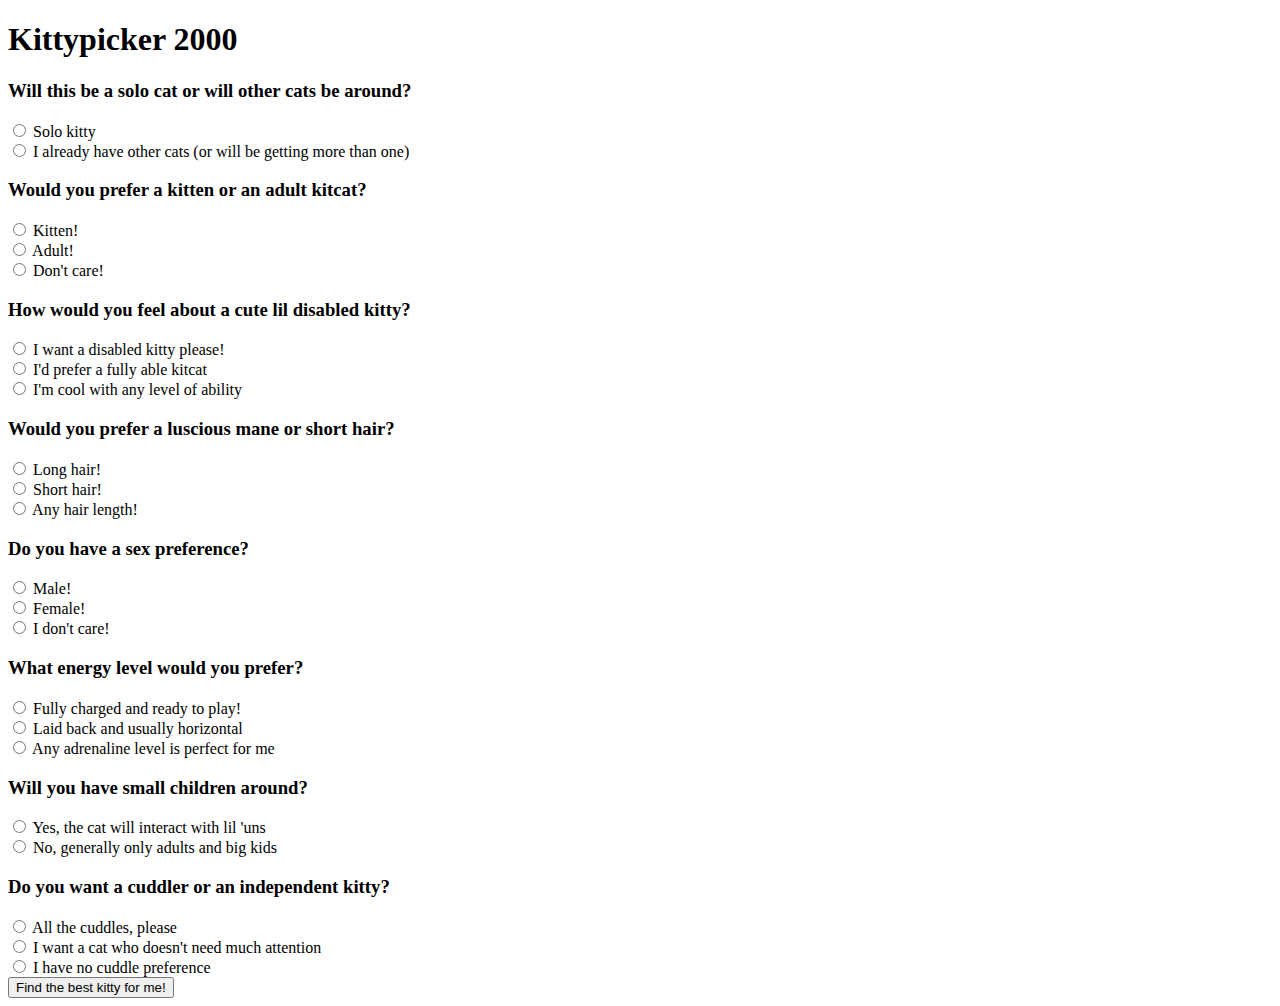
==== index.html @ fe117e65 "first commit" ====
<!DOCTYPE html>
<html lang="en" dir="ltr">
    <head>
        <meta charset="utf-8" />
        <title>Pick yo' kitty!</title>
        <script src="https://ajax.googleapis.com/ajax/libs/jquery/3.4.1/jquery.min.js"></script>
        <script src="./test.js"></script>
    </head>
    <body>
        <h1>Kittypicker 2000</h1>
        <div id="questions">
            <div class="question">
                <h3>Will this be a solo cat or will other cats be around?</h3>
                <input type="radio" name="good_with_other_cats" value="false" />
                Solo kitty <br />
                <input type="radio" name="good_with_other_cats" value="true" />
                I already have other cats (or will be getting more than one)<br />
            </div>
            <div class="question">
                <h3>Would you prefer a kitten or an adult kitcat?</h3>
                <input type="radio" name="kitten" value="true" /> Kitten!<br />
                <input type="radio" name="kitten" value="false" /> Adult!<br />
                <input type="radio" name="kitten" value="either" /> Don't
                care!<br />
            </div>
            <div class="question">
                <h3>How would you feel about a cute lil disabled kitty?</h3>
                <input type="radio" name="disabled" value="true" /> I want a
                disabled kitty please!<br />
                <input type="radio" name="disabled" value="false" /> I'd prefer
                a fully able kitcat<br />
                <input type="radio" name="disabled" value="either" /> I'm cool
                with any level of ability<br />
            </div>
            <div class="question">
                <h3>Would you prefer a luscious mane or short hair?</h3>
                <input type="radio" name="long_hair" value="true" /> Long
                hair!<br />
                <input type="radio" name="long_hair" value="false" /> Short
                hair!<br />
                <input type="radio" name="long_hair" value="either" /> Any hair
                length!<br />
            </div>
            <div class="question">
                <h3>Do you have a sex preference?</h3>
                <input type="radio" name="male" value="true" /> Male!<br />
                <input type="radio" name="male" value="false" /> Female!<br />
                <input type="radio" name="male" value="either" /> I don't
                care!<br />
            </div>
            <div class="question">
                <h3>What energy level would you prefer?</h3>
                <input type="radio" name="energetic" value="true" /> Fully
                charged and ready to play!<br />
                <input type="radio" name="energetic" value="false" /> Laid back
                and usually horizontal<br />
                <input type="radio" name="energetic" value="either" /> Any
                adrenaline level is perfect for me<br />
            </div>
            <div class="question">
                <h3>Will you have small children around?</h3>
                <input type="radio" name="good_with_kids" value="true" /> Yes,
                the cat will interact with lil 'uns<br />
                <input type="radio" name="good_with_kids" value="false" /> No,
                generally only adults and big kids<br />
            </div>
            <div class="question">
                <h3>Do you want a cuddler or an independent kitty?</h3>
                <input type="radio" name="cuddler" value="true" /> All the
                cuddles, please<br />
                <input type="radio" name="cuddler" value="false" /> I want a cat
                who doesn't need much attention<br />
                <input type="radio" name="cuddler" value="either" /> I have no
                cuddle preference<br />
            </div>
        </div>
        <button onclick="find_best_cat()">Find the best kitty for me!</button>
    </body>
</html>
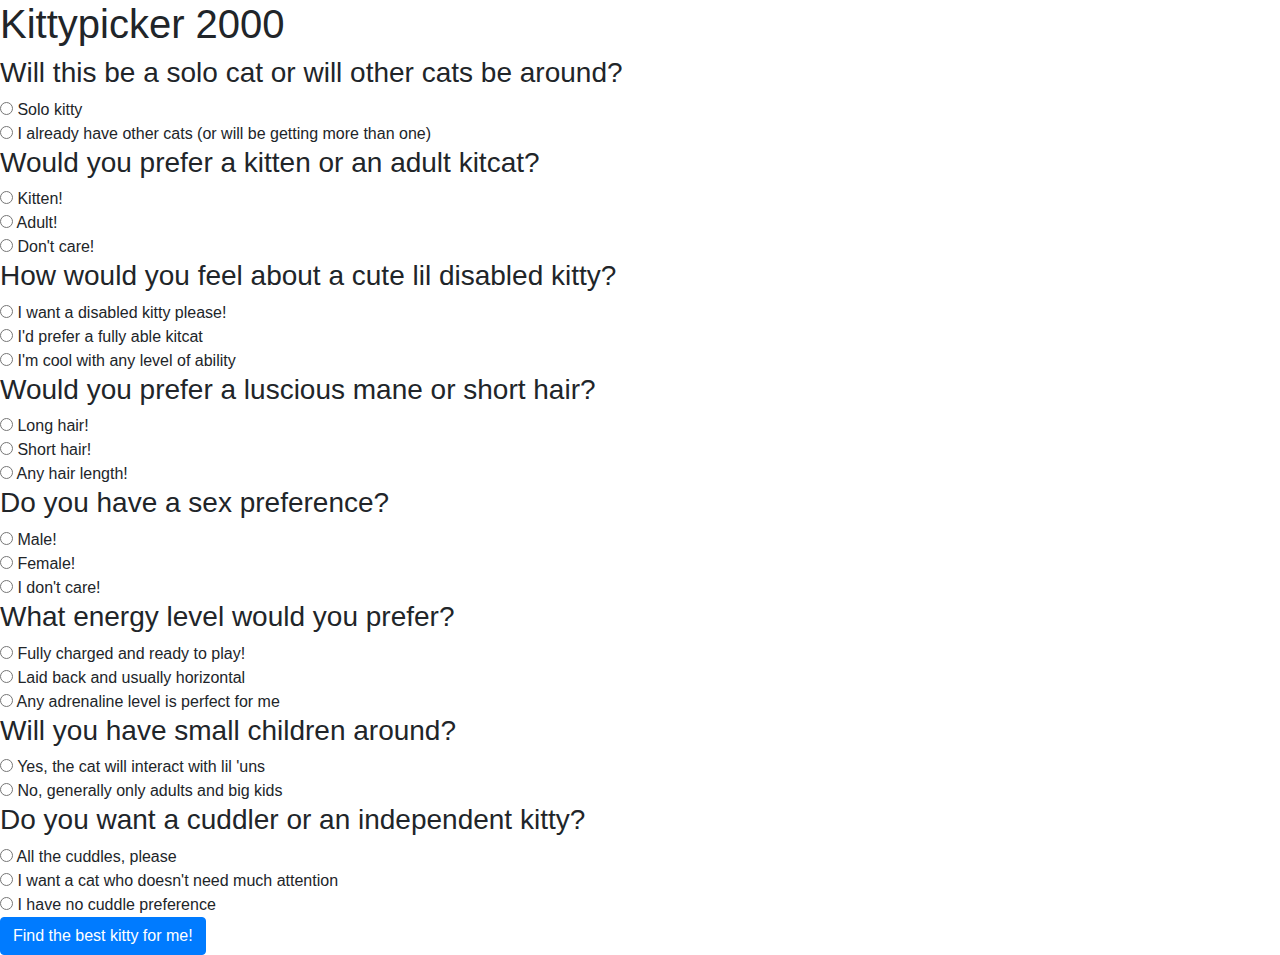
==== commit 0d0d6f78: "added bootstrap" ====
--- a/index.html
+++ b/index.html
@@ -2,9 +2,21 @@
 <html lang="en" dir="ltr">
     <head>
         <meta charset="utf-8" />
-        <title>Pick yo' kitty!</title>
+        <meta
+            name="viewport"
+            content="width=device-width, initial-scale=1, shrink-to-fit=no"
+        />
+        <link
+            rel="stylesheet"
+            href="https://stackpath.bootstrapcdn.com/bootstrap/4.4.1/css/bootstrap.min.css"
+            integrity="sha384-Vkoo8x4CGsO3+Hhxv8T/Q5PaXtkKtu6ug5TOeNV6gBiFeWPGFN9MuhOf23Q9Ifjh"
+            crossorigin="anonymous"
+        />
         <script src="https://ajax.googleapis.com/ajax/libs/jquery/3.4.1/jquery.min.js"></script>
         <script src="./test.js"></script>
+        <link rel="icon" href="./favicon.ico" type="image/x-icon" />
+        <link rel="stylesheet" href="./style.css" />
+        <title>Pick yo' kitty!</title>
     </head>
     <body>
         <h1>Kittypicker 2000</h1>
@@ -73,7 +85,14 @@
                 <input type="radio" name="cuddler" value="either" /> I have no
                 cuddle preference<br />
             </div>
+            <button
+                type="button"
+                class="btn btn-primary"
+                onclick="find_best_cat()"
+            >
+                Find the best kitty for me!
+            </button>
         </div>
-        <button onclick="find_best_cat()">Find the best kitty for me!</button>
+        <div id="ranked-cats"></div>
     </body>
 </html>
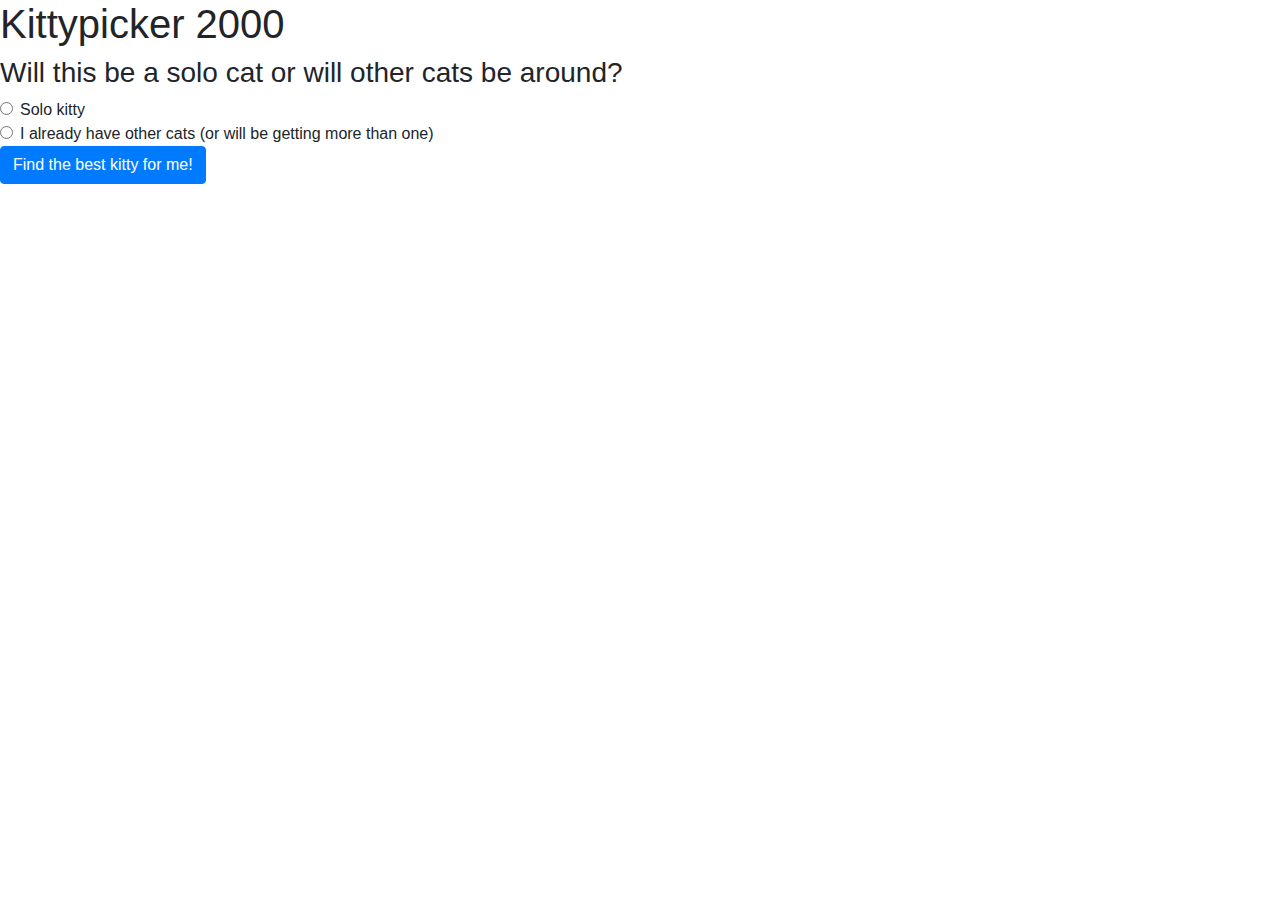
==== commit 001d8854: "use bootstrap radio form, only doing one question for now, just have to type in the others" ====
--- a/index.html
+++ b/index.html
@@ -13,15 +13,15 @@
             crossorigin="anonymous"
         />
         <script src="https://ajax.googleapis.com/ajax/libs/jquery/3.4.1/jquery.min.js"></script>
-        <script src="./test.js"></script>
         <link rel="icon" href="./favicon.ico" type="image/x-icon" />
         <link rel="stylesheet" href="./style.css" />
         <title>Pick yo' kitty!</title>
     </head>
     <body>
         <h1>Kittypicker 2000</h1>
-        <div id="questions">
-            <div class="question">
+        <div id="questions-area">
+            <div id="questions">
+                <!-- <div class="question">
                 <h3>Will this be a solo cat or will other cats be around?</h3>
                 <input type="radio" name="good_with_other_cats" value="false" />
                 Solo kitty <br />
@@ -84,6 +84,7 @@
                 who doesn't need much attention<br />
                 <input type="radio" name="cuddler" value="either" /> I have no
                 cuddle preference<br />
+            </div> -->
             </div>
             <button
                 type="button"
@@ -94,5 +95,7 @@
             </button>
         </div>
         <div id="ranked-cats"></div>
+
+        <script src="./test.js"></script>
     </body>
 </html>
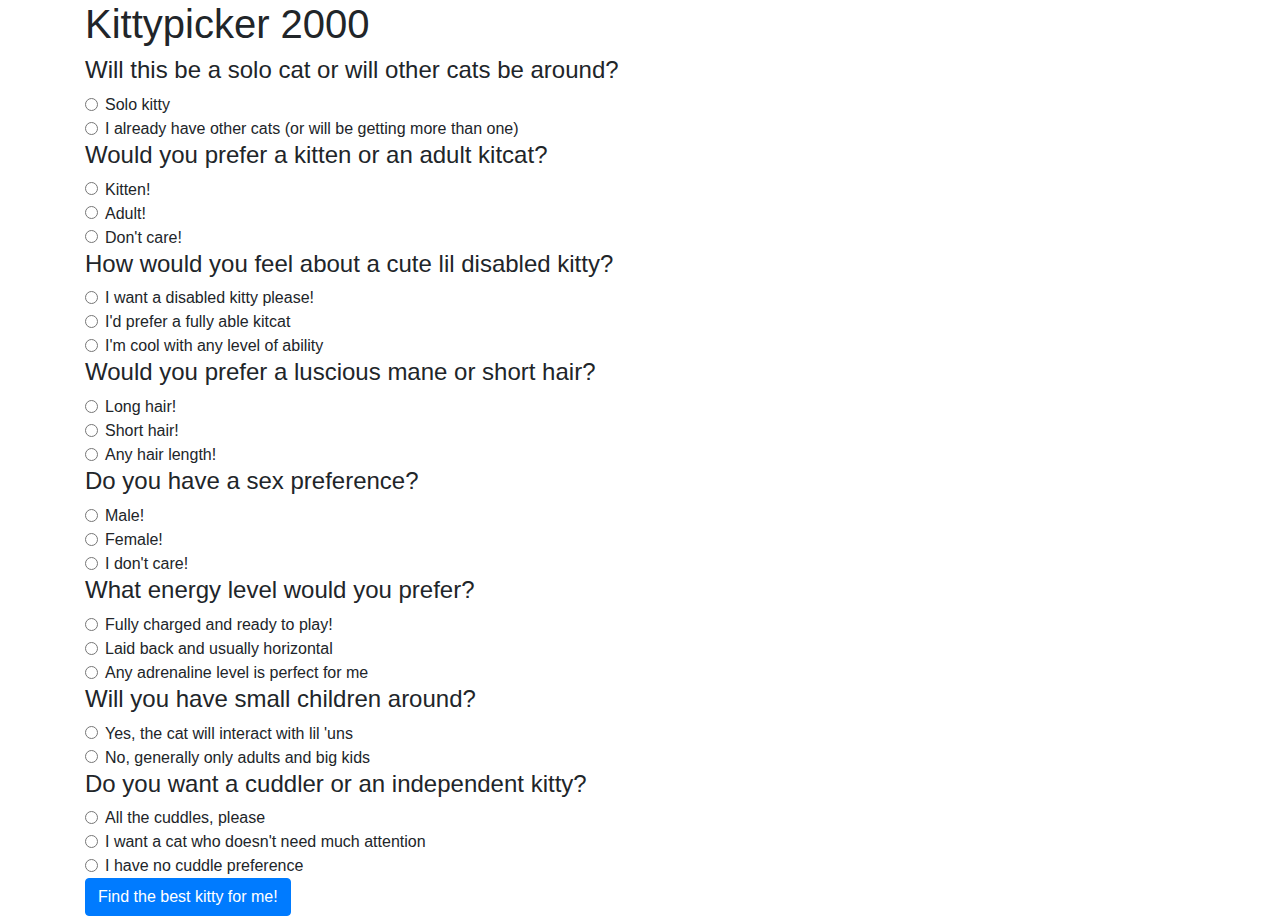
==== commit 7a823fce: "added all questions" ====
--- a/index.html
+++ b/index.html
@@ -18,83 +18,20 @@
         <title>Pick yo' kitty!</title>
     </head>
     <body>
-        <h1>Kittypicker 2000</h1>
-        <div id="questions-area">
-            <div id="questions">
-                <!-- <div class="question">
-                <h3>Will this be a solo cat or will other cats be around?</h3>
-                <input type="radio" name="good_with_other_cats" value="false" />
-                Solo kitty <br />
-                <input type="radio" name="good_with_other_cats" value="true" />
-                I already have other cats (or will be getting more than one)<br />
+        <div class="container">
+            <h1>Kittypicker 2000</h1>
+            <div id="questions-area">
+                <div id="questions"></div>
+                <button
+                    type="button"
+                    class="btn btn-primary"
+                    onclick="find_best_cat()"
+                >
+                    Find the best kitty for me!
+                </button>
             </div>
-            <div class="question">
-                <h3>Would you prefer a kitten or an adult kitcat?</h3>
-                <input type="radio" name="kitten" value="true" /> Kitten!<br />
-                <input type="radio" name="kitten" value="false" /> Adult!<br />
-                <input type="radio" name="kitten" value="either" /> Don't
-                care!<br />
-            </div>
-            <div class="question">
-                <h3>How would you feel about a cute lil disabled kitty?</h3>
-                <input type="radio" name="disabled" value="true" /> I want a
-                disabled kitty please!<br />
-                <input type="radio" name="disabled" value="false" /> I'd prefer
-                a fully able kitcat<br />
-                <input type="radio" name="disabled" value="either" /> I'm cool
-                with any level of ability<br />
-            </div>
-            <div class="question">
-                <h3>Would you prefer a luscious mane or short hair?</h3>
-                <input type="radio" name="long_hair" value="true" /> Long
-                hair!<br />
-                <input type="radio" name="long_hair" value="false" /> Short
-                hair!<br />
-                <input type="radio" name="long_hair" value="either" /> Any hair
-                length!<br />
-            </div>
-            <div class="question">
-                <h3>Do you have a sex preference?</h3>
-                <input type="radio" name="male" value="true" /> Male!<br />
-                <input type="radio" name="male" value="false" /> Female!<br />
-                <input type="radio" name="male" value="either" /> I don't
-                care!<br />
-            </div>
-            <div class="question">
-                <h3>What energy level would you prefer?</h3>
-                <input type="radio" name="energetic" value="true" /> Fully
-                charged and ready to play!<br />
-                <input type="radio" name="energetic" value="false" /> Laid back
-                and usually horizontal<br />
-                <input type="radio" name="energetic" value="either" /> Any
-                adrenaline level is perfect for me<br />
-            </div>
-            <div class="question">
-                <h3>Will you have small children around?</h3>
-                <input type="radio" name="good_with_kids" value="true" /> Yes,
-                the cat will interact with lil 'uns<br />
-                <input type="radio" name="good_with_kids" value="false" /> No,
-                generally only adults and big kids<br />
-            </div>
-            <div class="question">
-                <h3>Do you want a cuddler or an independent kitty?</h3>
-                <input type="radio" name="cuddler" value="true" /> All the
-                cuddles, please<br />
-                <input type="radio" name="cuddler" value="false" /> I want a cat
-                who doesn't need much attention<br />
-                <input type="radio" name="cuddler" value="either" /> I have no
-                cuddle preference<br />
-            </div> -->
-            </div>
-            <button
-                type="button"
-                class="btn btn-primary"
-                onclick="find_best_cat()"
-            >
-                Find the best kitty for me!
-            </button>
+            <div id="ranked-cats"></div>
         </div>
-        <div id="ranked-cats"></div>
 
         <script src="./test.js"></script>
     </body>
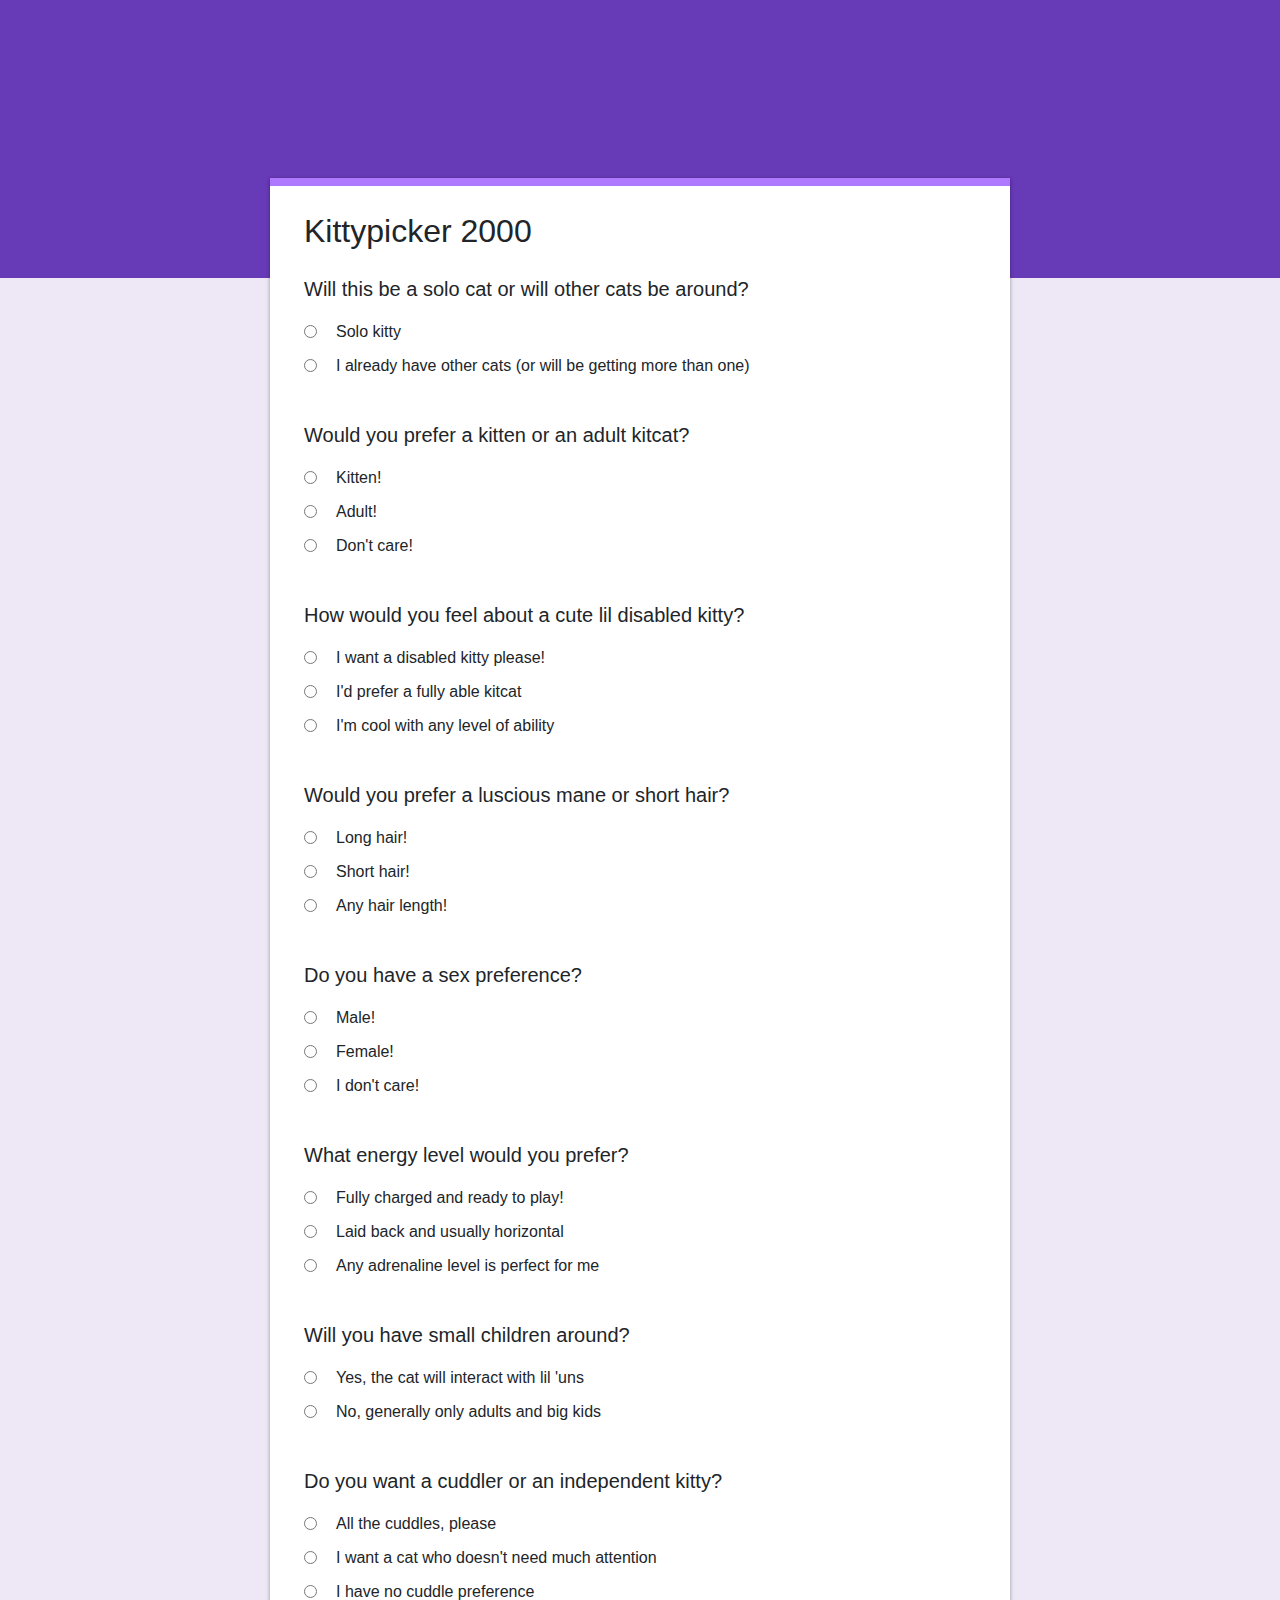
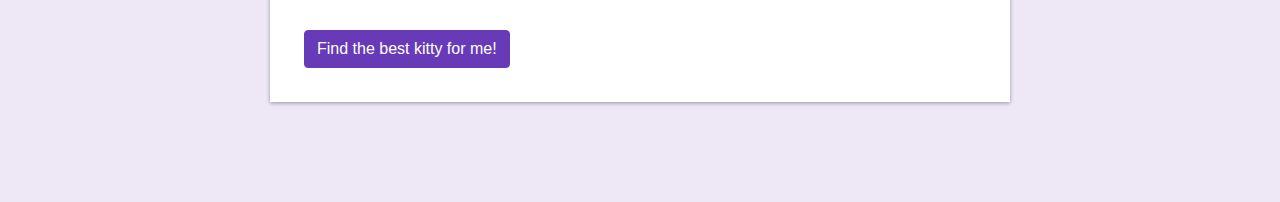
==== commit 9b361b2b: "styling" ====
--- a/index.html
+++ b/index.html
@@ -18,19 +18,23 @@
         <title>Pick yo' kitty!</title>
     </head>
     <body>
+        <div class="top-bar"></div>
         <div class="container">
-            <h1>Kittypicker 2000</h1>
-            <div id="questions-area">
-                <div id="questions"></div>
-                <button
-                    type="button"
-                    class="btn btn-primary"
-                    onclick="find_best_cat()"
-                >
-                    Find the best kitty for me!
-                </button>
+            <div class="col-8 main-area">
+                <div class="decorative-bar"></div>
+                <h2>Kittypicker 2000</h2>
+                <div id="questions-area">
+                    <div id="questions"></div>
+                    <button
+                        type="button"
+                        class="btn btn-primary"
+                        onclick="find_best_cat()"
+                    >
+                        Find the best kitty for me!
+                    </button>
+                </div>
+                <div id="ranked-cats"></div>
             </div>
-            <div id="ranked-cats"></div>
         </div>
 
         <script src="./test.js"></script>
--- a/style.css
+++ b/style.css
@@ -0,0 +1,76 @@
+html {
+    --background-color: #ede7f6;
+    --primary-color: rgb(103, 58, 183);
+    --dark-primary: rgb(80, 46, 140);
+}
+
+body {
+    background-color: var(--background-color);
+}
+
+.btn-primary {
+    background-color: var(--primary-color);
+    border-color: var(--primary-color);
+}
+.btn-primary:hover {
+    background-color: var(--dark-primary);
+    border-color: var(--dark-primary);
+}
+
+.top-bar {
+    background-color: var(--primary-color);
+    height: 278px;
+    position: absolute;
+    width: 100%;
+    z-index: -1;
+}
+
+.container {
+    z-index: 1;
+    padding-top: 178px;
+}
+
+.main-area {
+    background-color: white;
+    box-shadow: 0 1px 4px 0 rgba(0, 0, 0, 0.37);
+    margin: 0 auto 100px;
+    padding: 34px;
+}
+
+.decorative-bar {
+    width: 100%;
+    height: 8px;
+    background-color: rgb(174, 121, 255);
+    position: absolute;
+    top: 0;
+    left: 0;
+}
+
+.question {
+    padding: 16px 0;
+}
+
+.question-text {
+    font-size: 20px;
+}
+
+.answer {
+    margin: 10px 0;
+}
+
+.answer-text {
+    margin-left: 12px;
+}
+
+@media (max-width: 660px) {
+    .top-bar {
+        height: 122px;
+    }
+    .container {
+        padding-top: 73px;
+    }
+}
+
+.best-cat-img {
+    height: 200px;
+}
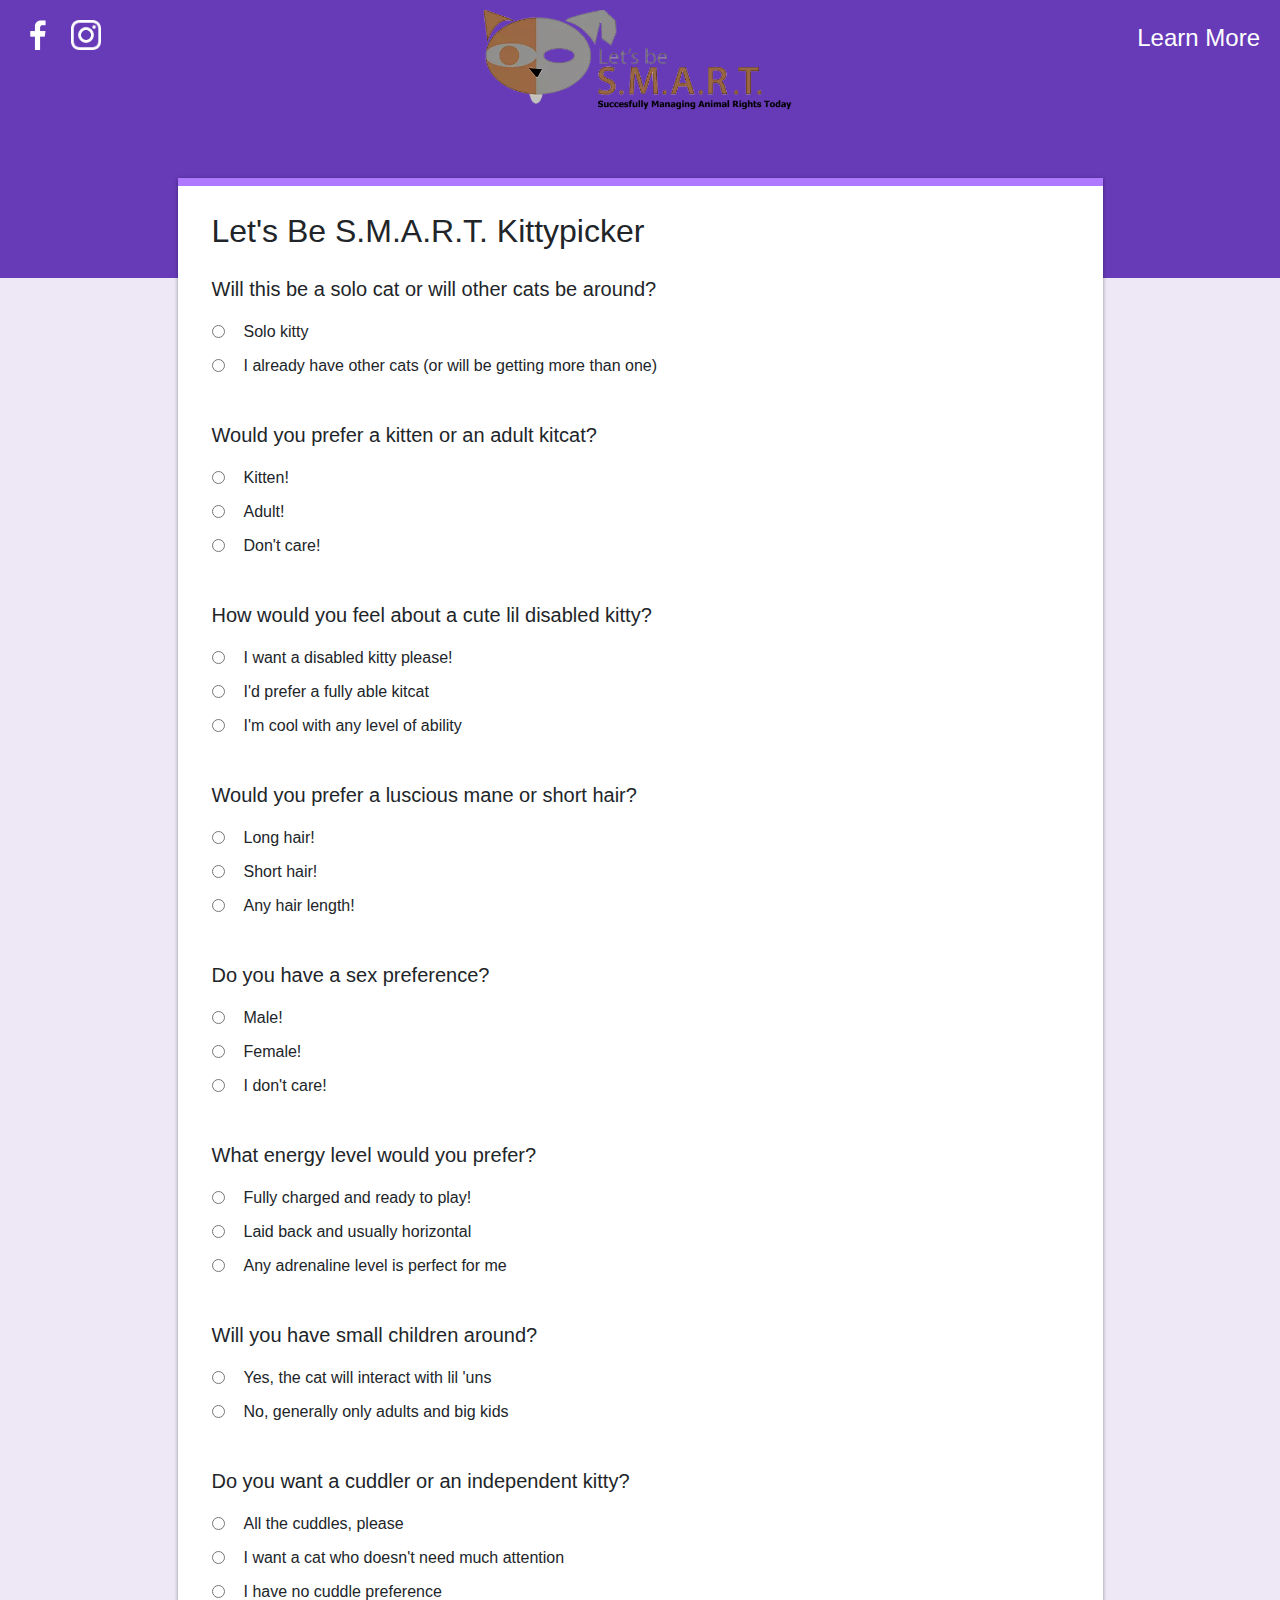
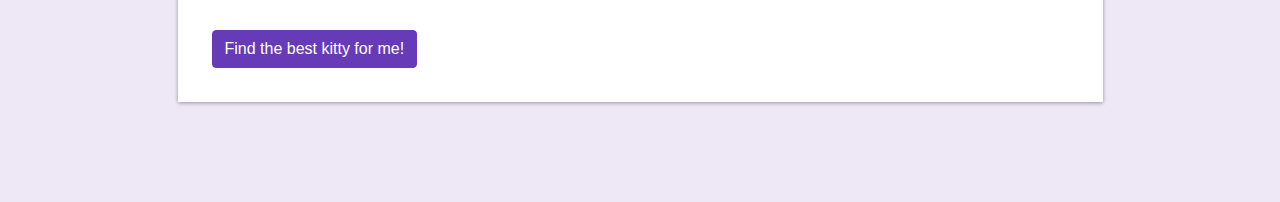
==== commit d04569c4: "lbs logo" ====
--- a/index.html
+++ b/index.html
@@ -19,10 +19,30 @@
     </head>
     <body>
         <div class="top-bar"></div>
-        <div class="container">
-            <div class="col-8 main-area">
+        <div class="social">
+            <a href="https://www.facebook.com/LetsBeSmart/" target="_blank"
+                ><img src="facebook.png" alt="Facebook Icon"
+            /></a>
+            <a href="https://www.instagram.com/letsbesmart_/" target="_blank"
+                ><img src="instagram.png" alt="Twitter Icon"
+            /></a>
+        </div>
+        <a
+            href="https://www.letsbesmart-greece.org/"
+            class="logo"
+            target="_blank"
+            ><img src="letsbesmartlogo.webp" alt="Let's Be S.M.A.R.T. Logo"
+        /></a>
+        <a
+            href="https://www.letsbesmart-greece.org/"
+            class="learn-more"
+            target="_blank"
+            >Learn More</a
+        >
+        <div class="content container">
+            <div class="col-10 main-area">
                 <div class="decorative-bar"></div>
-                <h2>Kittypicker 2000</h2>
+                <h2>Let's Be S.M.A.R.T. Kittypicker</h2>
                 <div id="questions-area">
                     <div id="questions"></div>
                     <button
--- a/style.css
+++ b/style.css
@@ -17,6 +17,10 @@
     border-color: var(--dark-primary);
 }
 
+.center {
+    text-align: center;
+}
+
 .top-bar {
     background-color: var(--primary-color);
     height: 278px;
@@ -25,8 +29,47 @@
     z-index: -1;
 }
 
+.social {
+    position: absolute;
+    padding: 20px 0 0 20px;
+}
+
+.social a {
+    margin: 10px;
+}
+
+.social img {
+    height: 30px;
+}
+
+.logo {
+    position: absolute;
+    left: 50%;
+    transform: translateX(-50%);
+    margin-top: 10px;
+    cursor: pointer;
+}
+
+.logo img {
+    height: 100px;
+}
+
+.learn-more {
+    position: absolute;
+    right: 20px;
+    top: 20px;
+    color: white;
+    font-size: 24px;
+}
+.learn-more:hover {
+    color: white;
+}
+
 .container {
     z-index: 1;
+}
+
+.content {
     padding-top: 178px;
 }
 
@@ -62,15 +105,39 @@
     margin-left: 12px;
 }
 
+.cat {
+    padding: 20px 0;
+}
+.cat:not(:last-child) {
+    border-bottom: 1px solid var(--background-color);
+}
+
+.best-cat-img {
+    height: 200px;
+    margin-bottom: 10px;
+    left: 50%;
+    position: relative;
+    transform: translateX(-50%);
+}
+
+.pros-and-cons p {
+    margin-bottom: 0;
+}
+.pros {
+    color: green;
+}
+.cons {
+    color: red;
+}
+
 @media (max-width: 660px) {
     .top-bar {
         height: 122px;
     }
-    .container {
+    .content {
         padding-top: 73px;
     }
+    .logo {
+        display: none;
+    }
 }
-
-.best-cat-img {
-    height: 200px;
-}
